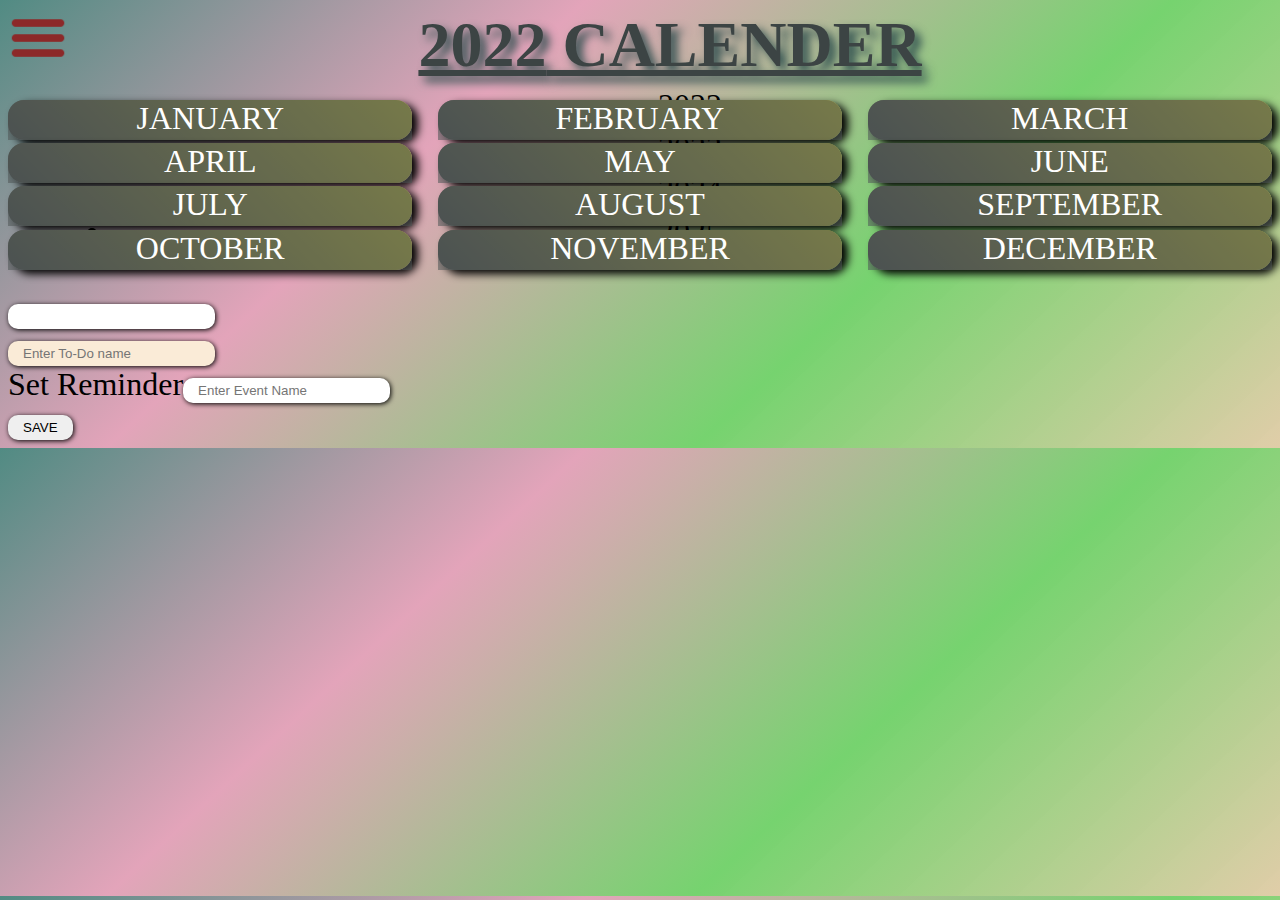
==== Calender.html @ 32d23ff1 "Add files via upload" ====
<!DOCTYPE html>
<html lang="en">
<head>
    <meta charset="UTF-8">
    <meta http-equiv="X-UA-Compatible" content="IE=edge">
    <meta name="viewport" content="width=device-width, initial-scale=1.0">
    <link rel="stylesheet" href="jquery-ui-1.13.2/jquery-ui.css">
    <link rel="stylesheet" href="jquery-ui-1.13.2/jquery-ui.structure.css">
    <link rel="stylesheet" href="jquery-ui-1.13.2/jquery-ui.theme.css">
    <title>Document</title>
    <link rel="stylesheet" href="style.css">
</head>
<body>
    <div class="todoContainer">
        <h3>ALL TO-DO</h3>
        <div class="todoList">
            <h3 class="todoMonth" id="todo-january">January</h3>
            <div class="content january"></div>
            <h3 class="todoMonth" id="todo-february">February</h3>
            <div class="content february"></div>
            <h3 class="todoMonth" id="todo-march">March</h3>
            <div class="content march"></div>
            <h3 class="todoMonth" id="todo-april">April</h3>
            <div class="content april"></div>
            <h3 class="todoMonth" id="todo-may">May</h3>
            <div class="content may"></div>
            <h3 class="todoMonth" id="todo-june">June</h3>
            <div class="content june"></div>
            <h3 class="todoMonth" id="todo-july">July</h3>
            <div class="content july"></div>
            <h3 class="todoMonth" id="todo-august">August</h3>
            <div class="content august"></div>
            <h3 class="todoMonth" id="todo-september">September</h3>
            <div class="content september"></div>
            <h3 class="todoMonth" id="todo-october">Octomber</h3>
            <div class="content october"></div>
            <h3 class="todoMonth" id="todo-november">November</h3>
            <div class="content november"></div>
            <h3 class="todoMonth" id="todo-december">December</h3>
            <div class="content december"></div>
        </div>
        
    </div>
    <div class="container">


        <div class="yearContainer">
            <div class="menuIcon"><img src="menu_icon.png" alt=""></div>
            <div class="year">
                <div class="yearName">
                    <h1><span id="currentYear">2022</span> CALENDER</h1>
                </div>
                <center>
                <ul class="years">
                    <li class="eachYear">2022</li>
                    <li class="eachYear">2023</li>
                    <li class="eachYear">2024</li>
                    <li class="eachYear">2025</li>
                </ul>
                </center>
            </div>
        </div>
        <div class="calender"> 
            <div class="month" id="january"><div class="month-name">january</div><div class="dates"></div></div>
            <div class="month" id="february"><div class="month-name">february</div><div class="dates"></div></div>
            <div class="month" id="march"><div class="month-name">march</div><div class="dates"></div></div>
            <div class="month" id="april"><div class="month-name">april</div><div class="dates"></div></div>
            <div class="month" id="may"><div class="month-name">may</div><div class="dates may"></div></div>
            <div class="month" id="june"><div class="month-name">june</div><div class="dates"></div></div>
            <div class="month" id="july"><div class="month-name">july</div><div class="dates"></div></div>
            <div class="month" id="august"><div class="month-name">august</div><div class="dates"></div></div>
            <div class="month" id="september"><div class="month-name">september</div><div class="dates"></div></div>
            <div class="month" id="october"><div class="month-name">october</div><div class="dates"></div></div>
            <div class="month" id="november"><div class="month-name">november</div><div class="dates"></div></div>
            <div class="month" id="december"><div class="month-name">december</div><div class="dates"></div></div>
        </div>
        <div id="days">
            <div class="full-date"></div>
            <form action="">
                <input name="categories" list="events" id="categories">   
                        <datalist id="events"> 
                        <option value="">--Select Category--</option>
                        <option value="Anniversary">Anniversary</option>
                        <option value="Holiday">Holiday</option>
                        <option value="Event">Event</option>
                        <option value="Birthday">Birthday</option>
                        <option value="Others" id="others">Others</option>
                    </datalist>
                <div class="others">
                    <input type="text" placeholder="Enter To-Do name">
                </div>
                <div class="reminderName">
                    <label for="reminder">Set Reminder</label><input type="text" placeholder="Enter Event Name" id="reminder">
                </div>
                <input type="submit" value="SAVE">
            </form>
        </div>
    </div>

    <script src="jQuery.min.js"></script>
    <script src="jquery-ui-1.13.2/jquery-ui.js"></script>
    <script src="jquery-ui-1.13.2/jquery-ui.min.js"></script>
    <script src="script.js"></script>
</body>
</html>
---- style.css ----
body{
            font-size: 32px;
            background-image: linear-gradient(137deg, #518b83, #e3a4ba, #76d36f, #dfcba5f5);
        }
        .container {
            display: grid;
            grid-template-rows: 60px 1fr;
            gap: 1em;
        }
        h1 {
            color: rgb(60 68 68);
            text-shadow: 6px 6px 10px darkslategrey;
            text-align: center;
            text-decoration: underline;
            margin: 0;
        }
        .todoContainer {
            background-color: #a5a339;
            transition: right 0.5s;
            position: absolute;
            top: 0;
            right: 100%;
            height: 100vh;
            width: 40vw;
        }
        .todoContainer h3 {
            text-align: center;
        }
        .right50 {
            right: 52%;
        }
        .todoList h3 {
            text-align: center;
        }
        .todoList .content {
            position: relative;
            padding: 0.5em!important;
            font-size: 24px;
        }
        .todoList .content img{
            width: 30px;
            height: 30px;
            cursor: pointer;
        }
        .todoList .content img:active{
            transform: scale(0.9);
        }
        .yearContainer {
            display: flex;
        }
        .year {
            flex-grow: 1;
        }

        .menuIcon img {
            height: 100%;
            cursor: pointer;
        }
        .calender {
            display: grid;
            grid-template-columns: repeat(3, 1fr);
            grid-template-rows: repeat(4, 1fr);
            gap: 2%;
            justify-items: space-around;
        }
        .month {
            box-shadow: 6px 4px 9px black;
            background-image: linear-gradient(45deg, #464b4c, #a5a339);
            color: white;
            border-radius: 1rem;
            display: grid;
            grid-template-rows: 40px 1fr;
            text-align: center;
            transition-property: all;
            transition-duration: 2s;
            top: 0;
            left: 0;
        }
        .month-name {
            text-transform: uppercase;
            background-color: rgb(81 88 88 / 55%);
            border-radius: 1rem 1rem 0 0;
        }

        .maximize {
            margin: 5px 15px;
            width: 30px;
            float: right;
            cursor: pointer;
        }
        div.ui-widget.ui-widget-content {
            border-radius: 40px;
        }
        .ui-dialog-titlebar {
            border-radius: 30px 30px 0 0;
        }
        .ui-dialog .ui-dialog-content {
            background-color: darkseagreen;
            border-radius: 0 0 30px 30px;
        }
        ul.years {
            margin: 0;
        }
        .years li {
            margin: 5px;
        }
        .years li.eachYear:hover {
            color: #bb5050;
        }
        .others input {
            background-color: antiquewhite;
        }
        .ui-dialog .ui-dialog-titlebar-close {
            width: 40px;
            height: 40px;
            top: 30%;
            right: .6em;
        }
        .ui-button .ui-icon {
            transform: scale(2);
            background-color: rgb(243, 159, 159);
        }
        #days form input {
            margin-top: 10px;
            border-radius: 10px;
            padding: 5px 15px;
            box-shadow: 1px 1px 5px;
            border: none;
        }
        .dates {
            display: grid;
            grid-template-columns: repeat(7, 1fr);
            grid-template-rows: repeat(7, 1fr);
            justify-items: center;
            align-items: center;
        }

        .date {
            cursor: pointer;
        }
        .date:hover {
            text-shadow: 0 0 20px black;
            font-weight: bold;
        }
        .full-date {
            text-transform: capitalize;
        }
        .bigShow {
            position: fixed;
            width: 100%;
            height: 100vh;
        }
        .outline{
            outline: 1px outset;
        }
        #optionClose {
            cursor: pointer;
        }
        .width {
            width: 95%;
        }
        .yearName h1, .years li {
            cursor: pointer;
        }

        .dates > div:first-of-type { 
            color: red;
        }

        .span-1 {
            grid-column: span 1;
        }

        .span-2 {
            grid-column: span 2;
        }

        .span-3 {
            grid-column: span 3;
        }

        .span-4 {
            grid-column: span 4;
        }

        .span-5 {
            grid-column: span 5;
        }

        .span-6 {
            grid-column: span 6;
        }

        .span-7 {
            grid-column: span 7;
            display: none;
        }

        @media screen and (max-width : 820px) {
        .container { 
            grid-template-rows: 120px 1fr;
        }
        .calender {
            grid-template-columns: repeat(1, 1fr);
            grid-template-rows: repeat(12, 1fr);
        }
        }
        @media screen and (max-width : 1140px) {
            .calender {
                grid-template-columns: repeat(2, 1fr);
                grid-template-rows: repeat(6, 1fr);
            }
        }
        @media screen and (min-width : 1640px) {
            
        .calender {
            grid-template-columns: repeat(4, 1fr);
            grid-template-rows: repeat(3, 1fr);
        }
        }
        @media screen and (min-width : 2400px) {
            body {
                font-size: 48px;
            }
        }
        @media screen and (min-width : 3300px) {
            body {
                font-size: 64px;
            }
        }

        .eventContent {
            display: flex;
            justify-content: space-between;
            font-size: 15px;
        }
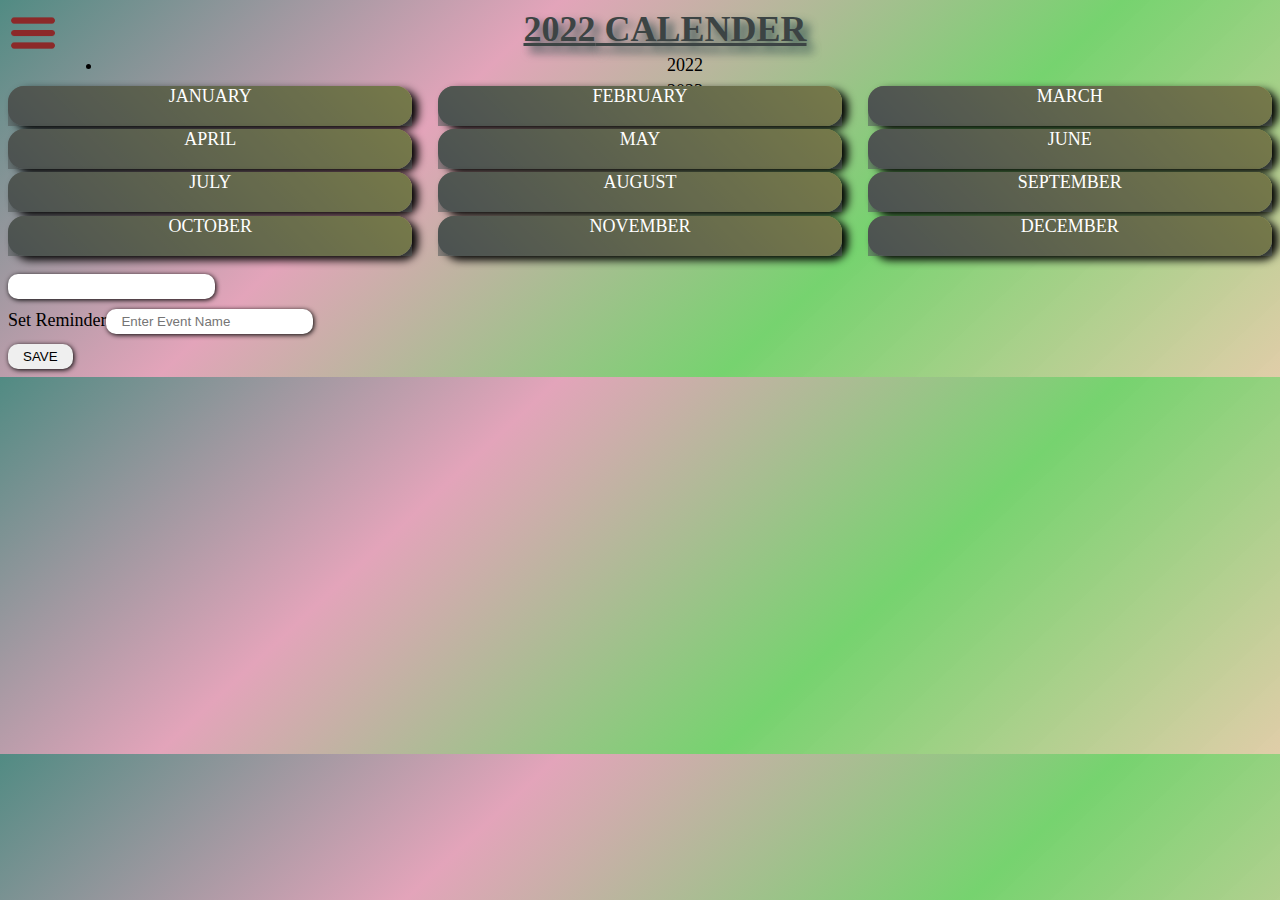
==== commit 6948bd87: "Add files via upload" ====
--- a/Calender.html
+++ b/Calender.html
@@ -12,6 +12,7 @@
 </head>
 <body>
     <div class="todoContainer">
+      <span><img id="closeIcon" class="todoIcon"src="close_icon.png" alt="" /></span>
         <h3>ALL TO-DO</h3>
         <div class="todoList">
             <h3 class="todoMonth" id="todo-january">January</h3>
@@ -38,6 +39,7 @@
             <div class="content november"></div>
             <h3 class="todoMonth" id="todo-december">December</h3>
             <div class="content december"></div>
+            <span class="emptyInfo"></span>
         </div>
         
     </div>
@@ -45,7 +47,7 @@
 
 
         <div class="yearContainer">
-            <div class="menuIcon"><img src="menu_icon.png" alt=""></div>
+            <div class="menuIcon todoIcon"><img src="menu_icon.png" alt=""></div>
             <div class="year">
                 <div class="yearName">
                     <h1><span id="currentYear">2022</span> CALENDER</h1>
@@ -86,9 +88,6 @@
                         <option value="Birthday">Birthday</option>
                         <option value="Others" id="others">Others</option>
                     </datalist>
-                <div class="others">
-                    <input type="text" placeholder="Enter To-Do name">
-                </div>
                 <div class="reminderName">
                     <label for="reminder">Set Reminder</label><input type="text" placeholder="Enter Event Name" id="reminder">
                 </div>
--- a/style.css
+++ b/style.css
@@ -1,6 +1,6 @@
 
         body{
-            font-size: 32px;
+            font-size: 18px;
             background-image: linear-gradient(137deg, #518b83, #e3a4ba, #76d36f, #dfcba5f5);
         }
         .container {
@@ -18,17 +18,17 @@
         .todoContainer {
             background-color: #a5a339;
             transition: right 0.5s;
-            position: absolute;
+            position: fixed;
             top: 0;
             right: 100%;
             height: 100vh;
-            width: 40vw;
+            width: 80vw;
         }
         .todoContainer h3 {
             text-align: center;
         }
         .right50 {
-            right: 52%;
+            right: 20%;
         }
         .todoList h3 {
             text-align: center;
@@ -54,8 +54,15 @@
         }
 
         .menuIcon img {
-            height: 100%;
-            cursor: pointer;
+          width: 50px;
+            heiight: 100%;
+            cursor: pointer;
+        }
+        #closeIcon {
+          width: 50px;
+          position: relative;
+          top: 30px;
+          left: 10px;
         }
         .calender {
             display: grid;
@@ -153,6 +160,7 @@
         }
         .outline{
             outline: 1px outset;
+            color: blu;
         }
         #optionClose {
             cursor: pointer;
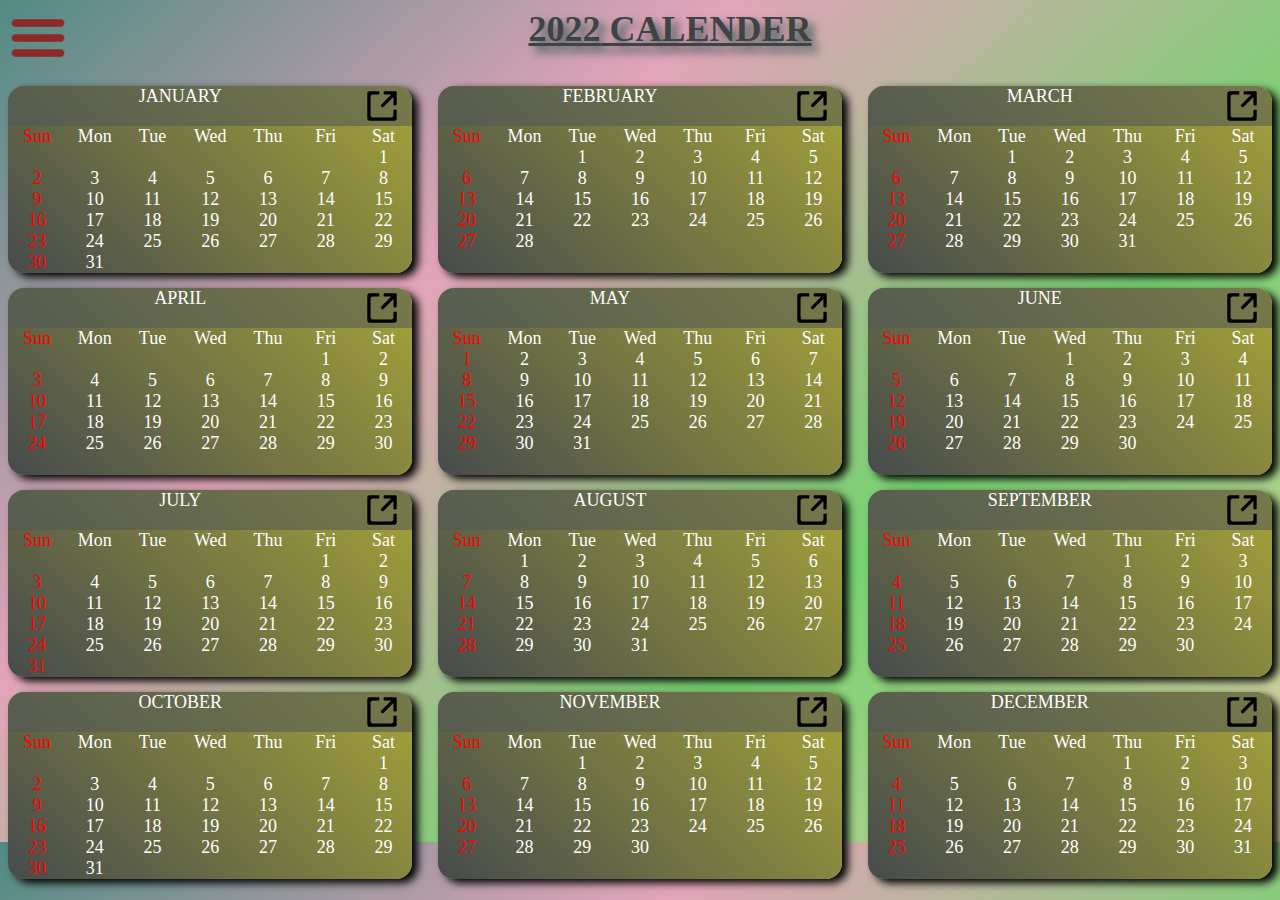
==== commit 67fb41fb: "Add files via upload" ====
--- a/Calender.html
+++ b/Calender.html
@@ -12,7 +12,6 @@
 </head>
 <body>
     <div class="todoContainer">
-      <span><img id="closeIcon" class="todoIcon"src="close_icon.png" alt="" /></span>
         <h3>ALL TO-DO</h3>
         <div class="todoList">
             <h3 class="todoMonth" id="todo-january">January</h3>
@@ -39,7 +38,6 @@
             <div class="content november"></div>
             <h3 class="todoMonth" id="todo-december">December</h3>
             <div class="content december"></div>
-            <span class="emptyInfo"></span>
         </div>
         
     </div>
@@ -47,7 +45,7 @@
 
 
         <div class="yearContainer">
-            <div class="menuIcon todoIcon"><img src="menu_icon.png" alt=""></div>
+            <div class="menuIcon"><img src="menu_icon.png" alt=""></div>
             <div class="year">
                 <div class="yearName">
                     <h1><span id="currentYear">2022</span> CALENDER</h1>
@@ -88,6 +86,9 @@
                         <option value="Birthday">Birthday</option>
                         <option value="Others" id="others">Others</option>
                     </datalist>
+                <div class="others">
+                    <input type="text" placeholder="Enter To-Do name">
+                </div>
                 <div class="reminderName">
                     <label for="reminder">Set Reminder</label><input type="text" placeholder="Enter Event Name" id="reminder">
                 </div>
--- a/style.css
+++ b/style.css
@@ -18,17 +18,17 @@
         .todoContainer {
             background-color: #a5a339;
             transition: right 0.5s;
-            position: fixed;
+            position: absolute;
             top: 0;
             right: 100%;
             height: 100vh;
-            width: 80vw;
+            width: 40vw;
         }
         .todoContainer h3 {
             text-align: center;
         }
         .right50 {
-            right: 20%;
+            right: 19%;
         }
         .todoList h3 {
             text-align: center;
@@ -51,18 +51,13 @@
         }
         .year {
             flex-grow: 1;
+            display: flex;
+            justify-content: center;
         }
 
         .menuIcon img {
-          width: 50px;
-            heiight: 100%;
-            cursor: pointer;
-        }
-        #closeIcon {
-          width: 50px;
-          position: relative;
-          top: 30px;
-          left: 10px;
+            height: 100%;
+            cursor: pointer;
         }
         .calender {
             display: grid;
@@ -159,8 +154,7 @@
             height: 100vh;
         }
         .outline{
-            outline: 1px outset;
-            color: blu;
+            outline: 1.5px outset maroon;
         }
         #optionClose {
             cursor: pointer;
@@ -205,7 +199,7 @@
             display: none;
         }
 
-        @media screen and (max-width : 820px) {
+        @media screen and (max-width : 600px) {
         .container { 
             grid-template-rows: 120px 1fr;
         }
@@ -214,10 +208,16 @@
             grid-template-rows: repeat(12, 1fr);
         }
         }
-        @media screen and (max-width : 1140px) {
+        @media screen and (max-width : 800px) {
             .calender {
                 grid-template-columns: repeat(2, 1fr);
                 grid-template-rows: repeat(6, 1fr);
+            }
+        }
+        @media screen and (max-width : 1140px) {
+            .calender {
+                grid-template-columns: repeat(3, 1fr);
+                grid-template-rows: repeat(4, 1fr);
             }
         }
         @media screen and (min-width : 1640px) {
@@ -237,6 +237,13 @@
                 font-size: 64px;
             }
         }
+        .userDate {
+            border-radius: 50%;
+            color: #83d9dd;
+            transform: scale(1.5);
+            transition: all .5s linear;
+            background-image: linear-gradient(45deg, #423ca3, #954545, transparent);
+        }
 
         .eventContent {
             display: flex;
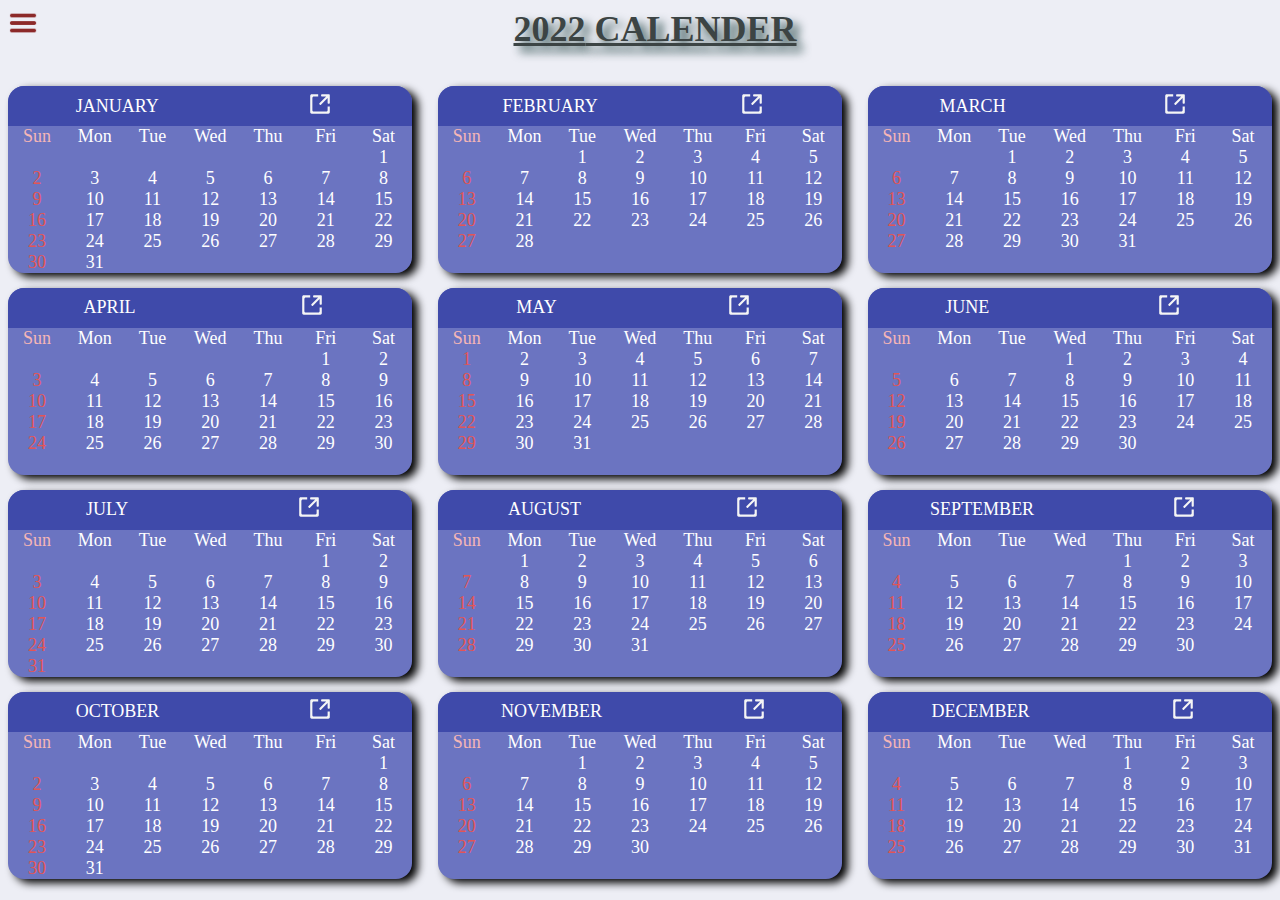
==== commit e6282a8c: "Add files via upload" ====
--- a/Calender.html
+++ b/Calender.html
@@ -12,6 +12,7 @@
 </head>
 <body>
     <div class="todoContainer">
+        <span><img id="closeIcon" class="todoIcon"src="close_icon.png" alt="" /></span>
         <h3>ALL TO-DO</h3>
         <div class="todoList">
             <h3 class="todoMonth" id="todo-january">January</h3>
@@ -38,6 +39,7 @@
             <div class="content november"></div>
             <h3 class="todoMonth" id="todo-december">December</h3>
             <div class="content december"></div>
+            <span class="emptyInfo"></span>
         </div>
         
     </div>
@@ -45,7 +47,7 @@
 
 
         <div class="yearContainer">
-            <div class="menuIcon"><img src="menu_icon.png" alt=""></div>
+            <div class="menuIcon todoIcon"><img src="menu_icon.png" alt=""></div>
             <div class="year">
                 <div class="yearName">
                     <h1><span id="currentYear">2022</span> CALENDER</h1>
--- a/style.css
+++ b/style.css
@@ -1,7 +1,8 @@
 
         body{
             font-size: 18px;
-            background-image: linear-gradient(137deg, #518b83, #e3a4ba, #76d36f, #dfcba5f5);
+            background-color: #edeef5;
+            background-attachment: fixed;
         }
         .container {
             display: grid;
@@ -16,19 +17,19 @@
             margin: 0;
         }
         .todoContainer {
-            background-color: #a5a339;
-            transition: right 0.5s;
-            position: absolute;
+            background-color: #edeef5;
+            transition: left 0.5s;
+            position: fixed;
             top: 0;
-            right: 100%;
+            left: -25em;
             height: 100vh;
-            width: 40vw;
+            width: 25em;
         }
         .todoContainer h3 {
             text-align: center;
         }
         .right50 {
-            right: 19%;
+            left: 0;
         }
         .todoList h3 {
             text-align: center;
@@ -43,6 +44,14 @@
             height: 30px;
             cursor: pointer;
         }
+        .todoList .content img#delete{
+            width: 36px;
+            height: 36px;
+        }
+        .eventContent span:last-of-type{
+            display: flex;
+            align-items: center;
+        }
         .todoList .content img:active{
             transform: scale(0.9);
         }
@@ -56,8 +65,28 @@
         }
 
         .menuIcon img {
-            height: 100%;
-            cursor: pointer;
+            cursor: pointer;
+            width: 30px;
+        }
+        .menuIcon img:hover {
+            scale: 1.1
+        }
+        .menuIcon img:active {
+            scale: 1;
+        }
+
+        #closeIcon {
+            width: 25px;
+            position: relative;
+            top: 30px;
+            left: 10px;
+            cursor: pointer;
+        }
+        #closeIcon:hover {
+            scale: 1.1;
+        }
+        #closeIcon:active {
+            scale: 1;
         }
         .calender {
             display: grid;
@@ -68,7 +97,7 @@
         }
         .month {
             box-shadow: 6px 4px 9px black;
-            background-image: linear-gradient(45deg, #464b4c, #a5a339);
+            background-color: #6b74c1;
             color: white;
             border-radius: 1rem;
             display: grid;
@@ -81,13 +110,16 @@
         }
         .month-name {
             text-transform: uppercase;
-            background-color: rgb(81 88 88 / 55%);
+            background-color: #3f4aaa;
             border-radius: 1rem 1rem 0 0;
+            display: flex;
+            justify-content: space-around;
+            align-items: center;
         }
 
         .maximize {
             margin: 5px 15px;
-            width: 30px;
+            width: 20px;
             float: right;
             cursor: pointer;
         }
@@ -98,8 +130,13 @@
             border-radius: 30px 30px 0 0;
         }
         .ui-dialog .ui-dialog-content {
-            background-color: darkseagreen;
+            background-color: #6d75c4;
+            color: #f8f8f8;
             border-radius: 0 0 30px 30px;
+            overflow: hidden;
+        }
+        .ui-state-default {
+            border-color: #29338a;
         }
         ul.years {
             margin: 0;
@@ -108,7 +145,8 @@
             margin: 5px;
         }
         .years li.eachYear:hover {
-            color: #bb5050;
+            scale: 1.2;
+            transform-origin: left;
         }
         .others input {
             background-color: antiquewhite;
@@ -123,12 +161,24 @@
             transform: scale(2);
             background-color: rgb(243, 159, 159);
         }
-        #days form input {
-            margin-top: 10px;
+        .repeatOption {
+            display: flex;
+            justify-content: end;
+            gap: 10px;
+        }
+        #days form input:not(.repeatOption input) {
             border-radius: 10px;
             padding: 5px 15px;
             box-shadow: 1px 1px 5px;
+            margin-top: 10px;
             border: none;
+        }
+        .repeatOption input {
+            transform: scale(1.5);
+            margin-top: 10px;
+        }
+        .repeatition {
+            opacity: 0.1;
         }
         .dates {
             display: grid;
@@ -167,7 +217,7 @@
         }
 
         .dates > div:first-of-type { 
-            color: red;
+            color: rgb(245, 182, 182);
         }
 
         .span-1 {
@@ -199,7 +249,7 @@
             display: none;
         }
 
-        @media screen and (max-width : 600px) {
+        @media only screen and (max-width : 600px) {
         .container { 
             grid-template-rows: 120px 1fr;
         }
@@ -208,26 +258,19 @@
             grid-template-rows: repeat(12, 1fr);
         }
         }
-        @media screen and (max-width : 800px) {
+        @media only screen and (min-width : 600px) {
             .calender {
                 grid-template-columns: repeat(2, 1fr);
                 grid-template-rows: repeat(6, 1fr);
             }
         }
-        @media screen and (max-width : 1140px) {
+        @media only screen and (min-width : 900px) {
             .calender {
                 grid-template-columns: repeat(3, 1fr);
                 grid-template-rows: repeat(4, 1fr);
             }
         }
-        @media screen and (min-width : 1640px) {
-            
-        .calender {
-            grid-template-columns: repeat(4, 1fr);
-            grid-template-rows: repeat(3, 1fr);
-        }
-        }
-        @media screen and (min-width : 2400px) {
+        @media only screen and (min-width : 2400px) {
             body {
                 font-size: 48px;
             }
@@ -240,13 +283,16 @@
         .userDate {
             border-radius: 50%;
             color: #83d9dd;
-            transform: scale(1.5);
             transition: all .5s linear;
             background-image: linear-gradient(45deg, #423ca3, #954545, transparent);
         }
 
         .eventContent {
             display: flex;
+            align-items: center;
             justify-content: space-between;
             font-size: 15px;
         }
+        .markAsDone {
+            color: lightgray;
+        }